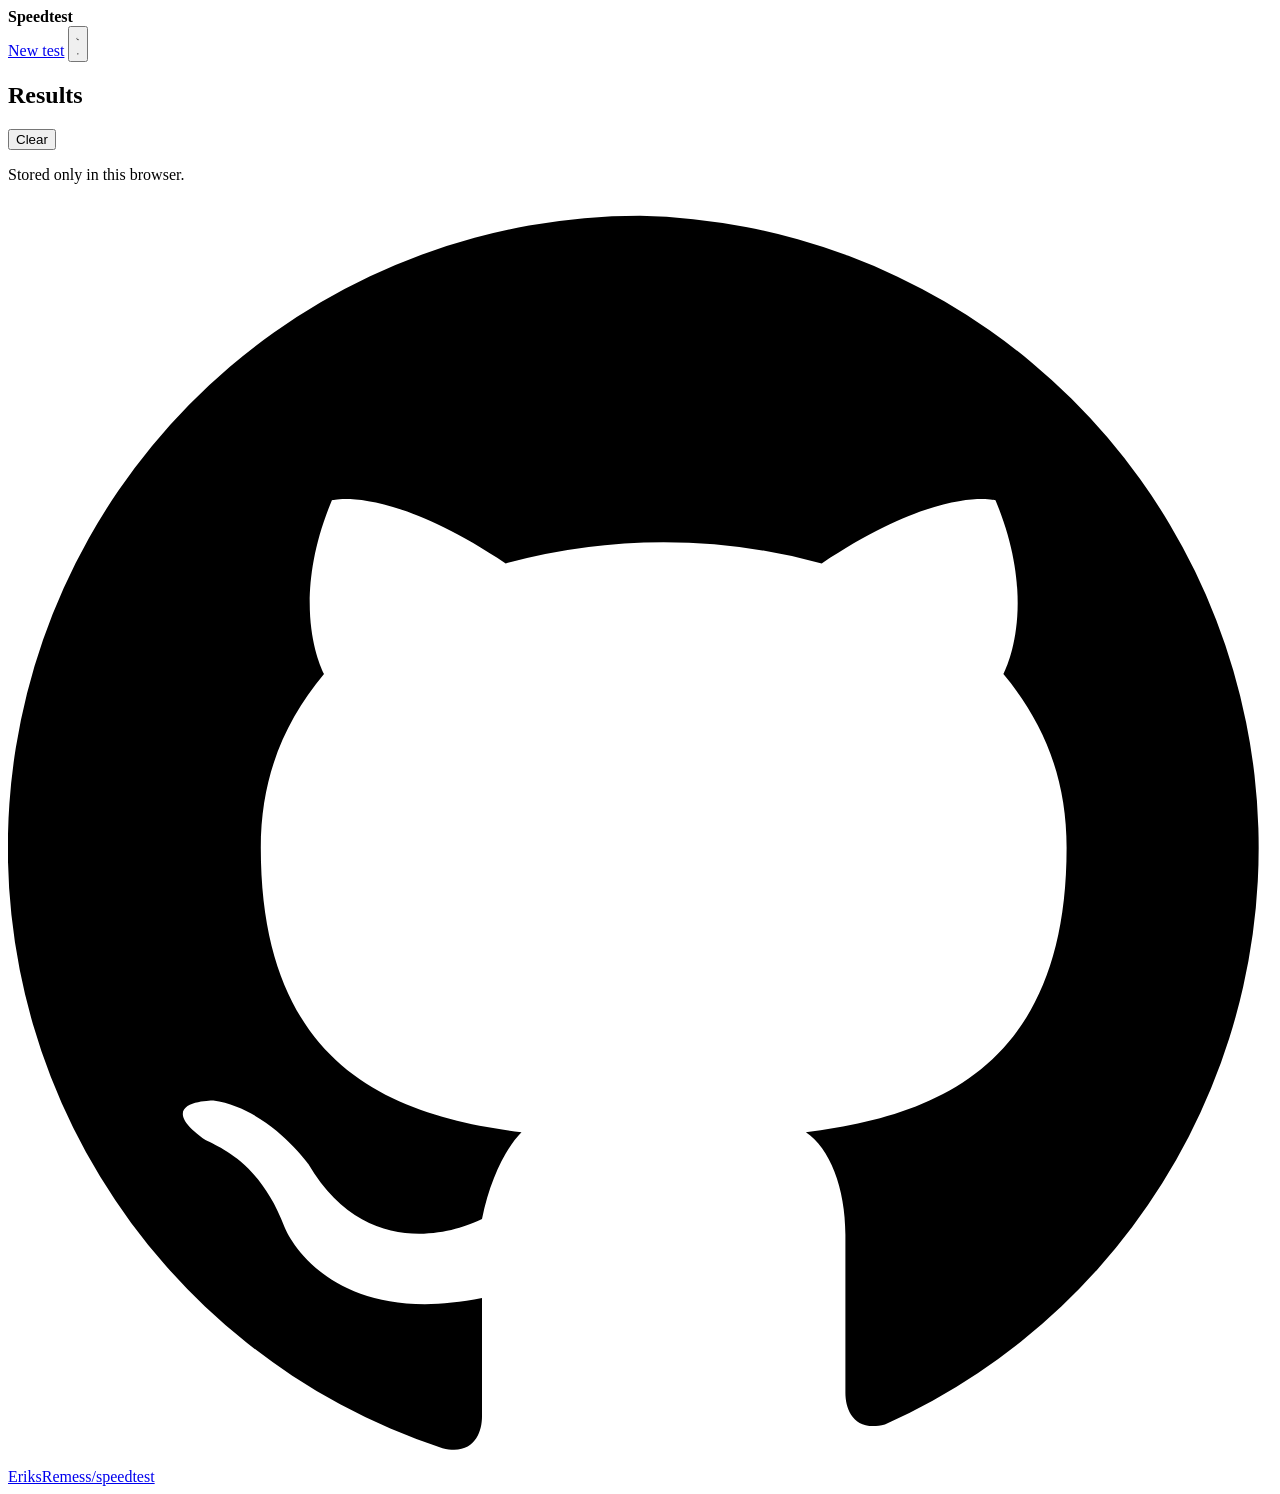
==== web/results.html @ 5e7afa30 "feat: add local results history page with pagination" ====
<!doctype html>
<html lang="en">
  <head>
    <meta charset="utf-8">
    <meta name="viewport" content="width=device-width,initial-scale=1">
    <meta name="color-scheme" content="dark light">
    <title>Results · Speedtest</title>
    <link rel="stylesheet" href="/style.css?hash=__STYLE_HASH__">
  </head>
  <body>
    <main>
      <header>
        <strong>Speedtest</strong>
        <nav class="header-actions" aria-label="Site controls">
          <a class="header-link" href="/">New test</a>
          <button class="theme" id="theme" type="button"
            aria-label="Switch color theme">
            <svg class="moon" viewBox="0 0 24 24" aria-hidden="true">
              <path
                d="M20.3 15.4A8.5 8.5 0 0 1 8.6 3.7 8.5 8.5 0 1 0 20.3 15.4Z" />
            </svg>
            <svg class="sun" viewBox="0 0 24 24" aria-hidden="true">
              <circle cx="12" cy="12" r="4" />
              <path
                d="M12 2v2M12 20v2M4.9 4.9l1.4 1.4M17.7 17.7l1.4 1.4M2 12h2M20 12h2M4.9 19.1l1.4-1.4M17.7 6.3l1.4-1.4" />
            </svg>
          </button>
        </nav>
      </header>

      <section class="results-page">
        <div class="results-heading">
          <h1>Results</h1>
          <button class="secondary-button" id="clear"
            type="button">Clear</button>
        </div>
        <p class="storage-note">Stored only in this browser.</p>

        <p class="empty-results" id="empty" hidden>No saved tests yet.</p>
        <div class="results-table-wrap" id="table-wrap" hidden>
          <table class="results-table">
            <thead>
              <tr>
                <th scope="col">Date</th>
                <th scope="col">Latency</th>
                <th scope="col">Jitter</th>
                <th scope="col">Download</th>
                <th scope="col">Upload</th>
              </tr>
            </thead>
            <tbody id="results"></tbody>
          </table>
        </div>

        <nav class="pagination" id="pagination" aria-label="Results pages"
          hidden>
          <button class="secondary-button" id="previous"
            type="button">Previous</button>
          <span id="page"></span>
          <button class="secondary-button" id="next" type="button">Next</button>
        </nav>
      </section>

      <footer>
        <a class="source" href="https://github.com/EriksRemess/speedtest"
          target="_blank" rel="noopener noreferrer">
          <svg viewBox="0 0 16 16" aria-hidden="true">
            <path
              d="M8 .2a8 8 0 0 0-2.5 15.6c.4.1.5-.2.5-.4v-1.5c-2 .4-2.5-.9-2.5-.9-.3-.8-.8-1-1-1.1-.7-.5.1-.5.1-.5.7.1 1.2.8 1.2.8.7 1.2 1.8.9 2.2.7.1-.5.3-.9.5-1.1-1.6-.2-3.3-.8-3.3-3.6 0-.9.3-1.6.8-2.2-.1-.2-.4-1 .1-2.2 0 0 .7-.2 2.2.8a7.6 7.6 0 0 1 4 0c1.5-1 2.2-.8 2.2-.8.5 1.2.2 2 .1 2.2.5.6.8 1.3.8 2.2 0 2.8-1.7 3.4-3.3 3.6.3.2.5.7.5 1.3v2c0 .2.1.5.5.4A8 8 0 0 0 8 .2Z" />
          </svg>
          <span>EriksRemess/speedtest</span>
        </a>
        <span id="host"></span>
      </footer>
    </main>
    <script src="/results.js?hash=__RESULTS_HASH__" defer></script>
  </body>
</html>
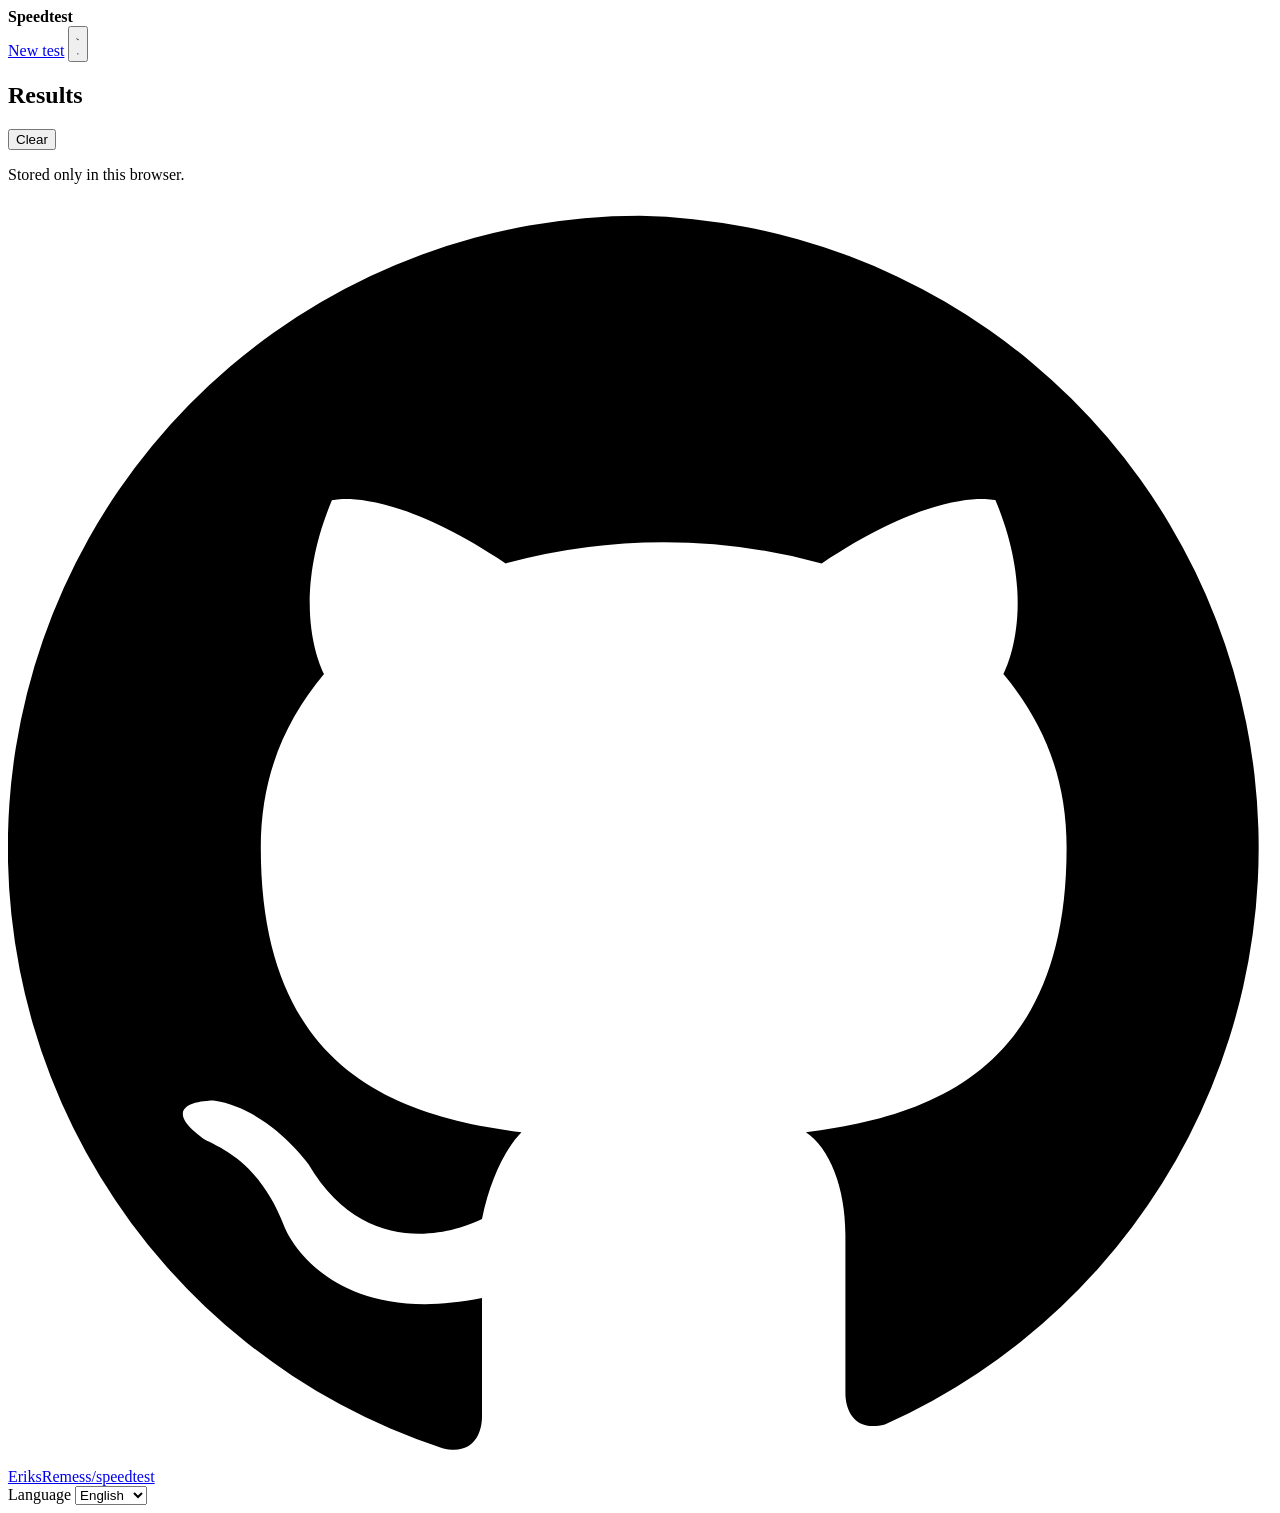
==== commit b488df20: "feat: add i18n, speed charts, and responsive results UI" ====
--- a/web/results.html
+++ b/web/results.html
@@ -4,15 +4,16 @@
     <meta charset="utf-8">
     <meta name="viewport" content="width=device-width,initial-scale=1">
     <meta name="color-scheme" content="dark light">
-    <title>Results · Speedtest</title>
+    <title data-i18n="page.resultsTitle">Results · Speedtest</title>
     <link rel="stylesheet" href="/style.css?hash=__STYLE_HASH__">
   </head>
   <body>
     <main>
       <header>
         <strong>Speedtest</strong>
-        <nav class="header-actions" aria-label="Site controls">
-          <a class="header-link" href="/">New test</a>
+        <nav class="header-actions" aria-label="Site controls"
+          data-i18n-aria-label="nav.controls">
+          <a class="header-link" href="/" data-i18n="nav.newTest">New test</a>
           <button class="theme" id="theme" type="button"
             aria-label="Switch color theme">
             <svg class="moon" viewBox="0 0 24 24" aria-hidden="true">
@@ -30,22 +31,29 @@
 
       <section class="results-page">
         <div class="results-heading">
-          <h1>Results</h1>
+          <h1 data-i18n="results.title">Results</h1>
           <button class="secondary-button" id="clear"
-            type="button">Clear</button>
+            type="button" data-i18n="results.clear">Clear</button>
         </div>
-        <p class="storage-note">Stored only in this browser.</p>
+        <p class="storage-note" data-i18n="results.storage">Stored only in this browser.</p>
 
-        <p class="empty-results" id="empty" hidden>No saved tests yet.</p>
+        <p class="empty-results" id="empty" hidden
+          data-i18n="results.empty">No saved tests yet.</p>
         <div class="results-table-wrap" id="table-wrap" hidden>
           <table class="results-table">
             <thead>
               <tr>
-                <th scope="col">Date</th>
-                <th scope="col">Latency</th>
-                <th scope="col">Jitter</th>
-                <th scope="col">Download</th>
-                <th scope="col">Upload</th>
+                <th
+                  scope="col"><button class="sort-button" data-sort="timestamp"
+                    type="button" data-i18n="results.date">Date</button></th>
+                <th scope="col"><button class="sort-button" data-sort="latency"
+                    type="button"><span data-i18n="metric.latency">Latency</span><small>ms</small></button></th>
+                <th scope="col"><button class="sort-button" data-sort="jitter"
+                    type="button"><span data-i18n="metric.jitter">Jitter</span><small>ms</small></button></th>
+                <th scope="col"><button class="sort-button" data-sort="download"
+                    type="button"><span data-i18n="metric.download">Download</span></button></th>
+                <th scope="col"><button class="sort-button" data-sort="upload"
+                    type="button"><span data-i18n="metric.upload">Upload</span></button></th>
               </tr>
             </thead>
             <tbody id="results"></tbody>
@@ -53,11 +61,13 @@
         </div>
 
         <nav class="pagination" id="pagination" aria-label="Results pages"
+          data-i18n-aria-label="results.pages"
           hidden>
           <button class="secondary-button" id="previous"
-            type="button">Previous</button>
+            type="button" data-i18n="results.previous">Previous</button>
           <span id="page"></span>
-          <button class="secondary-button" id="next" type="button">Next</button>
+          <button class="secondary-button" id="next" type="button"
+            data-i18n="results.next">Next</button>
         </nav>
       </section>
 
@@ -70,9 +80,22 @@
           </svg>
           <span>EriksRemess/speedtest</span>
         </a>
-        <span id="host"></span>
+        <div class="footer-meta">
+          <span id="host"></span>
+          <label class="language-selector">
+            <span class="visually-hidden" data-i18n="language.label">Language</span>
+            <select id="language" data-i18n-aria-label="language.label">
+              <option value="en" lang="en">English</option>
+              <option value="lv" lang="lv">Latviešu</option>
+            </select>
+          </label>
+        </div>
       </footer>
     </main>
+    <script src="/locales/en.js?hash=__LOCALE_EN_HASH__" defer></script>
+    <script src="/locales/lv.js?hash=__LOCALE_LV_HASH__" defer></script>
+    <script src="/i18n.js?hash=__I18N_HASH__" defer></script>
+    <script src="/chart.js?hash=__CHART_HASH__" defer></script>
     <script src="/results.js?hash=__RESULTS_HASH__" defer></script>
   </body>
 </html>
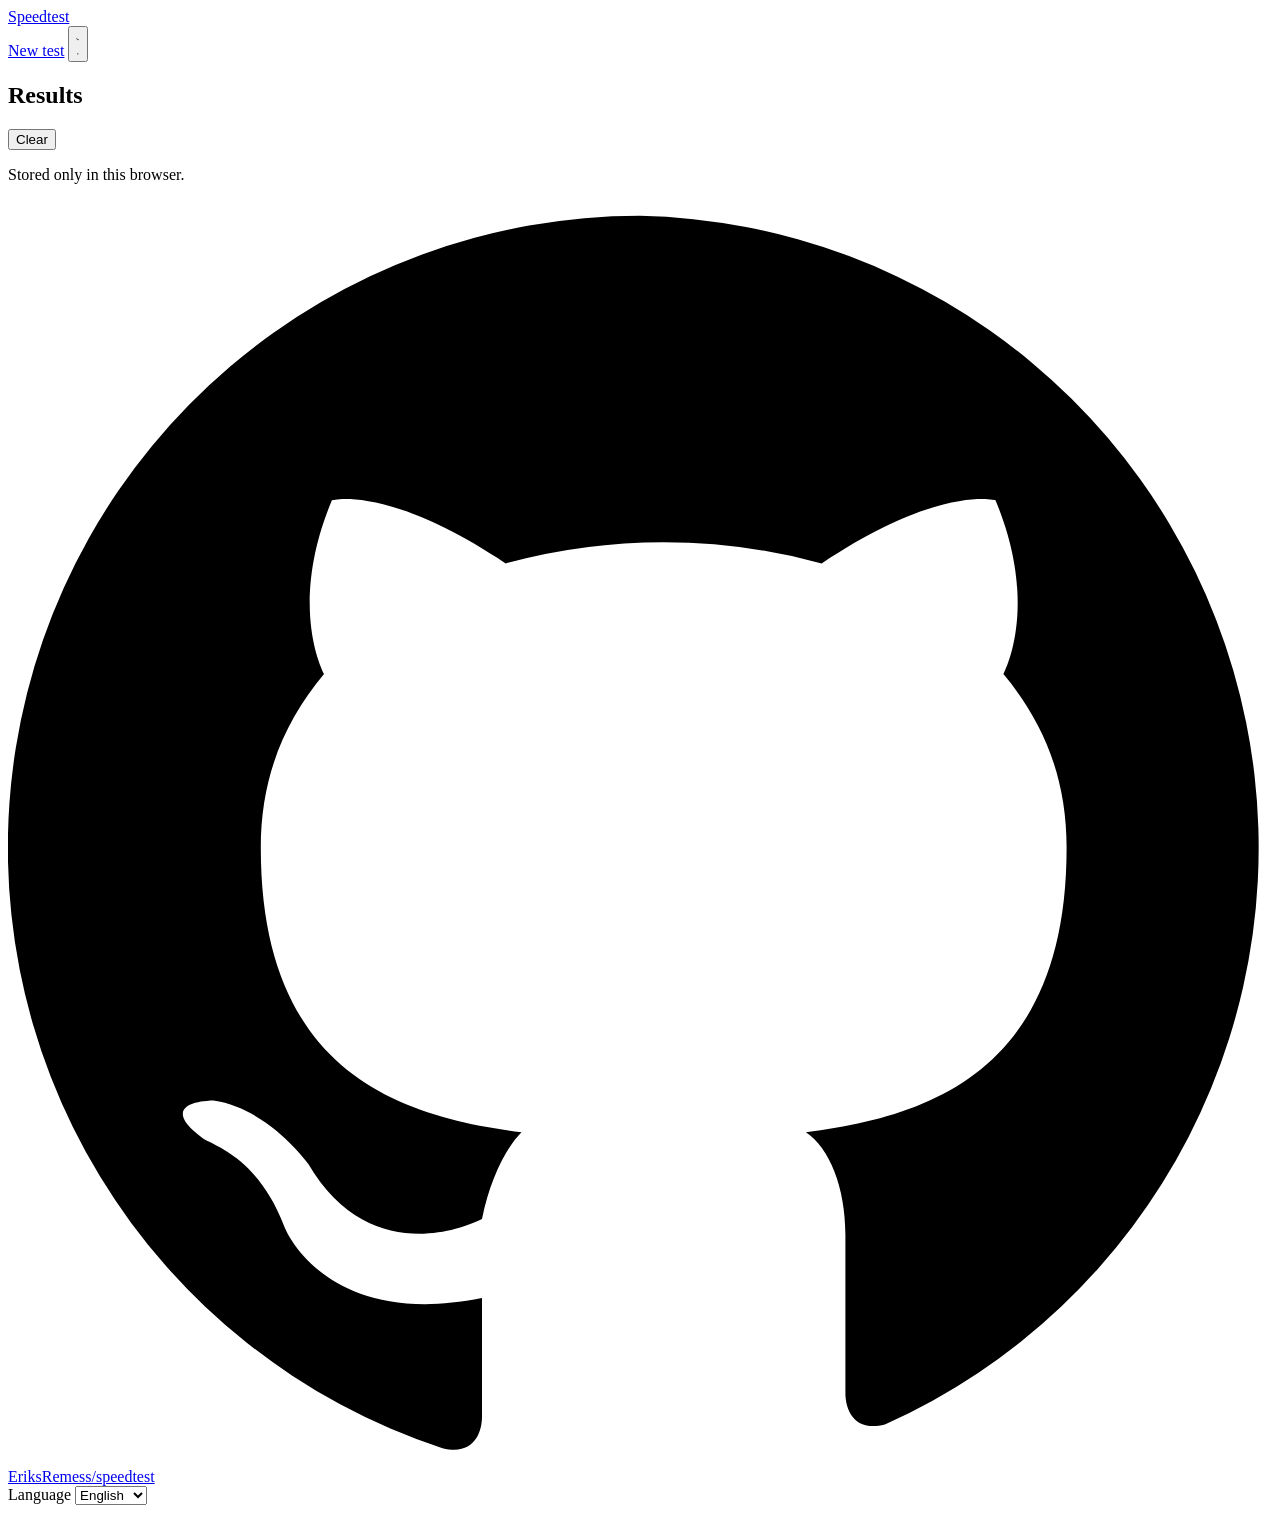
==== commit 2c48d249: "feat(web): improve mobile safe-area layout and branding" ====
--- a/web/results.html
+++ b/web/results.html
@@ -2,7 +2,8 @@
 <html lang="en">
   <head>
     <meta charset="utf-8">
-    <meta name="viewport" content="width=device-width,initial-scale=1">
+    <meta name="viewport"
+      content="width=device-width,initial-scale=1,viewport-fit=cover">
     <meta name="color-scheme" content="dark light">
     <title data-i18n="page.resultsTitle">Results · Speedtest</title>
     <link rel="stylesheet" href="/style.css?hash=__STYLE_HASH__">
@@ -10,7 +11,7 @@
   <body>
     <main>
       <header>
-        <strong>Speedtest</strong>
+        <a class="brand" href="/">Speedtest</a>
         <nav class="header-actions" aria-label="Site controls"
           data-i18n-aria-label="nav.controls">
           <a class="header-link" href="/" data-i18n="nav.newTest">New test</a>
